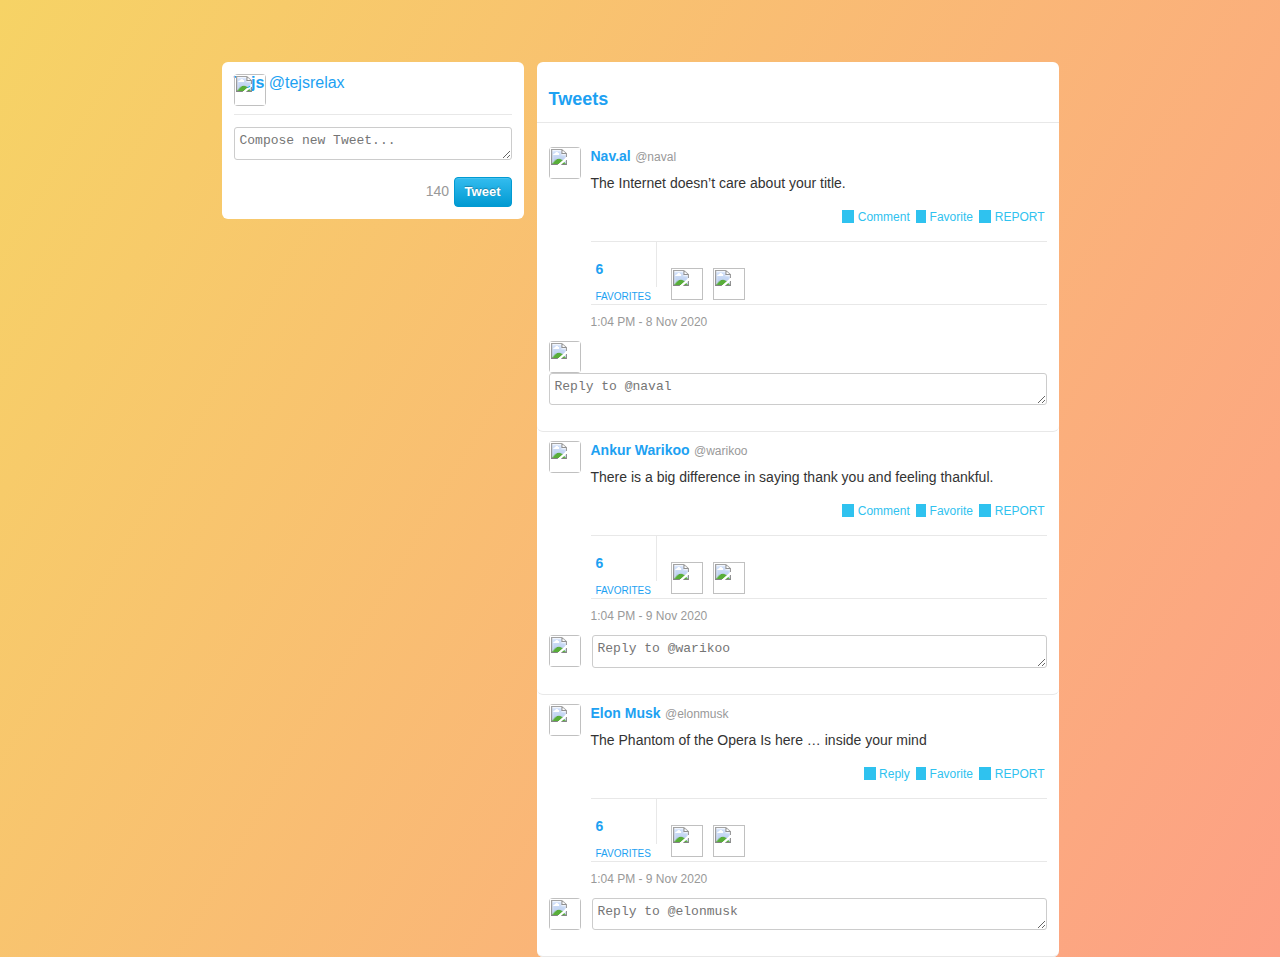
==== dwitter/index.html @ 4ed21bfe "gf" ====
<!DOCTYPE html>
<html lang="en-US">
	<head>
		<meta charset="UTF-8" />
    <meta name="viewport" content="width=device-width, initial-scale=1.0, maximum-scale=1.0" />

		<link rel="stylesheet" href="css/styles.css" type="text/css" />
	</head>
	<body>
		<div id="page-container">
			<div id="dashboard">
				<div id="profile-summary">
					<div class="content">
						<img class='avatar' src='img/a.svg' />
						<strong class="fullname">Tejs</strong>
						<span class="username">@tejsrelax</span>

					</div>
				</div>
				<div id="tweet-content">

					<textarea class="tweet-compose" placeholder="Compose new Tweet..."/></textarea>

					<div id="tweet-controls">

					
						<div id="char-count">140</div>

					
						<button class="button" id="tweet-submit">Tweet</button>
					</div>
				</div>
			</div>
			<div id="main">
				<h2>Tweets</h2>
				<div id="stream">

					<!--  a new tweet created  -->

					<div class="tweet">
						<div class="content">
							<img class="avatar" src="img/c.svg" />
							<strong class="fullname">Nav.al</strong>
							<span class="username">@naval</span>


							<p class="tweet-text">The Internet doesn’t care about your title.</p>

							<!-- tweet  -->

							<div class="tweet-actions">
								<ul>
									<li><span class="icon action-reply"></span> Comment</li>
									<li><span class="icon action-favorite"></span> Favorite</li>
									<li><span class="icon action-REPORT"></span> REPORT</li>
								</ul>
							</div>

							<!--  Retweets/timestamp/Reply -->

							<div class="stats">
								<div class="favorites">
									<p class="num-favorites">6</p>
									<p>FAVORITES</p>
								</div>
								<div class="users-interact">
									<div>

										<img src="img/a.svg" />
										<img src="img/c.svg" />
									</div>
								</div>

								<div class="time">
									1:04 PM - 8 Nov 2020
								</div>
							</div>
							<div class="Comment">
								<img class="avatar" src="img/a.svg" />
								<textarea class="tweet-compose" placeholder="Reply to @naval"/></textarea>
							</div>
						</div>
					</div><!-- .tweet -->

					<div class="tweet">
						<div class="content">
							<img class="avatar" src="img/b.svg" />
							<strong class="fullname">Ankur Warikoo</strong>
							<span class="username">@warikoo</span>
							<p class="tweet-text">There is a big difference in saying thank you and feeling thankful. </p>
							<div class="tweet-actions">
								<ul>
									<li><span class="icon action-reply"></span> Comment</li>
									<li><span class="icon action-favorite"></span> Favorite</li>
									<li><span class="icon action-REPORT"></span> REPORT</li>
								</ul>
							</div>
							<div class="stats">

								<div class="favorites">
									<p class="num-favorites">6</p>
									<p>FAVORITES</p>
								</div>
								<div class="users-interact">
									<div>
										<img src="img/a.svg" />
										<img src="img/c.svg" />
									</div>
								</div>
								<div class="time">
									1:04 PM - 9 Nov 2020
								</div>
							</div>
							<div class="reply">
								<img class="avatar" src="img/a.svg" />
								<textarea class="tweet-compose" placeholder="Reply to @warikoo"/></textarea>
							</div>
						</div>
					</div><!-- .tweet -->

					<div class="tweet">
						<div class="content">
							<img class="avatar" src="img/a.svg" />
							<strong class="fullname">Elon Musk</strong>
							<span class="username">@elonmusk</span>
							<p class="tweet-text">The Phantom of the Opera
								Is here … inside your mind</p>
							<div class="tweet-actions">
								<ul>
									<li><span class="icon action-reply"></span> Reply</li>
									<li><span class="icon action-favorite"></span> Favorite</li>
									<li><span class="icon action-REPORT"></span> REPORT</li>
								</ul>
							</div>
							<div class="stats">
								<div class="favorites">
									<p class="num-favorites">6</p>
									<p>FAVORITES</p>
								</div>
								<div class="users-interact">
									<div>
										<img src="img/c.svg" />
										<img src="img/b.svg" />
									</div>
								</div>
								<div class="time">
									1:04 PM - 9 Nov 2020
								</div>
							</div>
							<div class="reply">
								<img class="avatar" src="img/a.svg" />
								<textarea class="tweet-compose" placeholder="Reply to @elonmusk"/></textarea>
							</div>
						</div>
					</div><!-- .tweet -->
				</div><!-- #stream -->
			</div><!-- #main -->
		</div><!-- #page-container -->
	</body>
</html>
---- dwitter/css/styles.css ----
body {
  background-image: linear-gradient(120deg, #f6d365 0%, #fda085 100%);
  color: #1DA1F2;
  font-family: "Poppins", sans-serif;
  min-height: 100vh;
}

/* GLOBAL ELEMENTS */
.avatar {
	width: 32px;
	height: 32px;
	border-radius: 4px;
}
.button {
	color: #fff;
	text-shadow: 0 -1px 1px rgba(0,0,0,.25);
	background-color: #019ad2;
	background-repeat: repeat-x;
	background-image: -moz-linear-gradient(#33bcef,#019ad2);
	background-image: -ms-linear-gradient(#33bcef,#019ad2);
	background-image: -webkit-gradient(linear,left top,left bottom,color-stop(0%,#33bcef),color-stop(100%,#019ad2));
	background-image: -webkit-linear-gradient(#33bcef,#019ad2);
	background-image: -o-linear-gradient(#33bcef,#019ad2);
	background-image: linear-gradient(#33bcef,#019ad2);
	filter: progid:DXImageTransform.Microsoft.gradient(startColorstr='#33bcef',endColorstr='#019ad2',GradientType=0);
	border-color: #057ed0;
	-webkit-box-shadow: inset 0 1px 0 rgba(255,255,255,.1);
	box-shadow: inset 0 1px 0 rgba(255,255,255,.1);;
	display: inline-block;
	padding: 5px 10px;
	font-size: 13px;
	font-weight: bold;
	line-height: 18px;
	border: 1px solid #019ad2;
	cursor: pointer;
	border-radius: 4px;
}
.button:disabled {
	color: #777;
	text-shadow: 0 1px 1px rgba(255,255,255,.75);
	cursor: default;
	border: 1px solid #ccc;
	border-radius: 4px;
	background-color: #ddd;
	background-image: none;
	filter: alpha(opacity=65);
	opacity: .65;
	-webkit-box-shadow: none;
	box-shadow: none;background: #f5f5f5;
	padding: 5px 10px;
	font-size: 13px;
	font-weight: bold;
}

/* PAGE STRUCTURE */
#page-container {
	padding: 54px 14px 15px;
	margin: 0 auto;
	width: 837px;
}
#main {
	float: right;
	width: 522px;
	background-color: white;
	border-radius: 6px;
}
	#main h2 {
		font-size: 18px;
		padding: 12px;
		border-bottom: 1px solid #e8e8e8;
	}

/* DASHBOARD */
#dashboard {
	border-radius: 6px;
	background-color: white;
	float: left;
	width: 302px;
}
	/* Profile */
	#profile-summary, #tweet-content {
		padding: 12px;
	}
		#profile-summary .avatar {
			position: absolute;
			top: 0;
			left: 0;
		}
		#profile-summary .content {
			position: relative;
			border-bottom: 1px solid #e8e8e8;
			min-height: 40px;
		}
		#profile-summary .content p {
			margin-left: 42px;
			font-weight: bold;
			font-size: 14px;
			text-shadow: 0 1px 0 #fff;
		}

		#tweet-content {
			padding-top: 0;
		}

	/* Compose Tweet */
	.tweet-compose {
		width: 100%;
		height: 2.5em;
		font-size: 13px;
		padding: 5px;
		border: 1px solid #ccc;
		border-radius: 3px;
		margin-bottom: 1em;
		box-sizing: border-box;
	}
		#tweet-controls {
			text-align: right;
		}
			#tweet-controls div {
				display: inline-block;
			}
			#char-count {
				font-size: 14px;
				color: #999;
				text-shadow: 0 1px 1px rgba(255,255,255,.75);
			}

/* TWEET */
.tweet {
	clear: both;
	padding: 9px 12px;
	border-bottom: 1px solid #e8e8e8;
	min-height: 60px;
	border-radius: 6px;
}

	.tweet .avatar {
		float: left;
		margin-right: 10px;
	}
	.tweet .fullname {
		font-size: 14px;
	}
	.tweet .username {
		font-size: 12px;
		color: #999;
	}
	.tweet-text {
		font-size: 14px;
		color: #333;
		margin: 10px 0;
		padding-left: 42px;
	}

	.tweet-actions {
		text-align: right;
	}
		.tweet-actions ul {
			list-style-type: none;
		}
			.tweet-actions li {
				display: inline-block;
				font-size: 12px;
				color: #2FC2EF;
				cursor: pointer;
				margin-right: 2px;
			}

	.icon {
		color: #2FC2EF;
		background-color: #2FC2EF;
		width: 12px;
		height: 13px;
		display: inline-block;
		vertical-align: text-top;
		background-repeat: no-repeat;
		background-image: url(https://abs.twimg.com/a/1379560497/t1/img/twitter_web_sprite_icons.png);
	}

	.action-reply {
		background-position: 0 -190px;
	}

	.action-favorite {
		background-position: -40px -190px;
		width: 10px;
	}
	.action-more {
		background-position: -280px -190px;
		width: 15px;
	}

	.stats {
		margin: 12px 0 12px 42px;
		border-top: 1px solid #e8e8e8;
	}
		.stats, .stats div {
			box-sizing: border-box;
		}
		.num-retweets, .num-favorites {
			font-weight: bold;
			font-size: 14px;
			text-align: left;
		}
		.users-interact, .retweets, .favorites {
			display: inline-block;
			height: 45px;
			text-align: center;
			box-sizing: border-box;
			padding: 5px;
			padding-bottom: 8px;
		}

		.retweets, .favorites {
			font-size: 10px;
			border-right: 1px solid #e8e8e8;
		}

		.users-interact img {
			margin-top: 6px;
			margin-left: 5px;
			width: 32px; height: 32px;
		}

		.time {
			clear: both;
			font-size: 12px;
			color: #999;
			border-top: 1px solid #e8e8e8;
			padding-top: 10px;
		}

		.reply {
			position: relative;
			clear: both;
			padding-left: 43px;
		}
			.reply .avatar {
				position: absolute;
				top: 0;
				left: 0;
			}
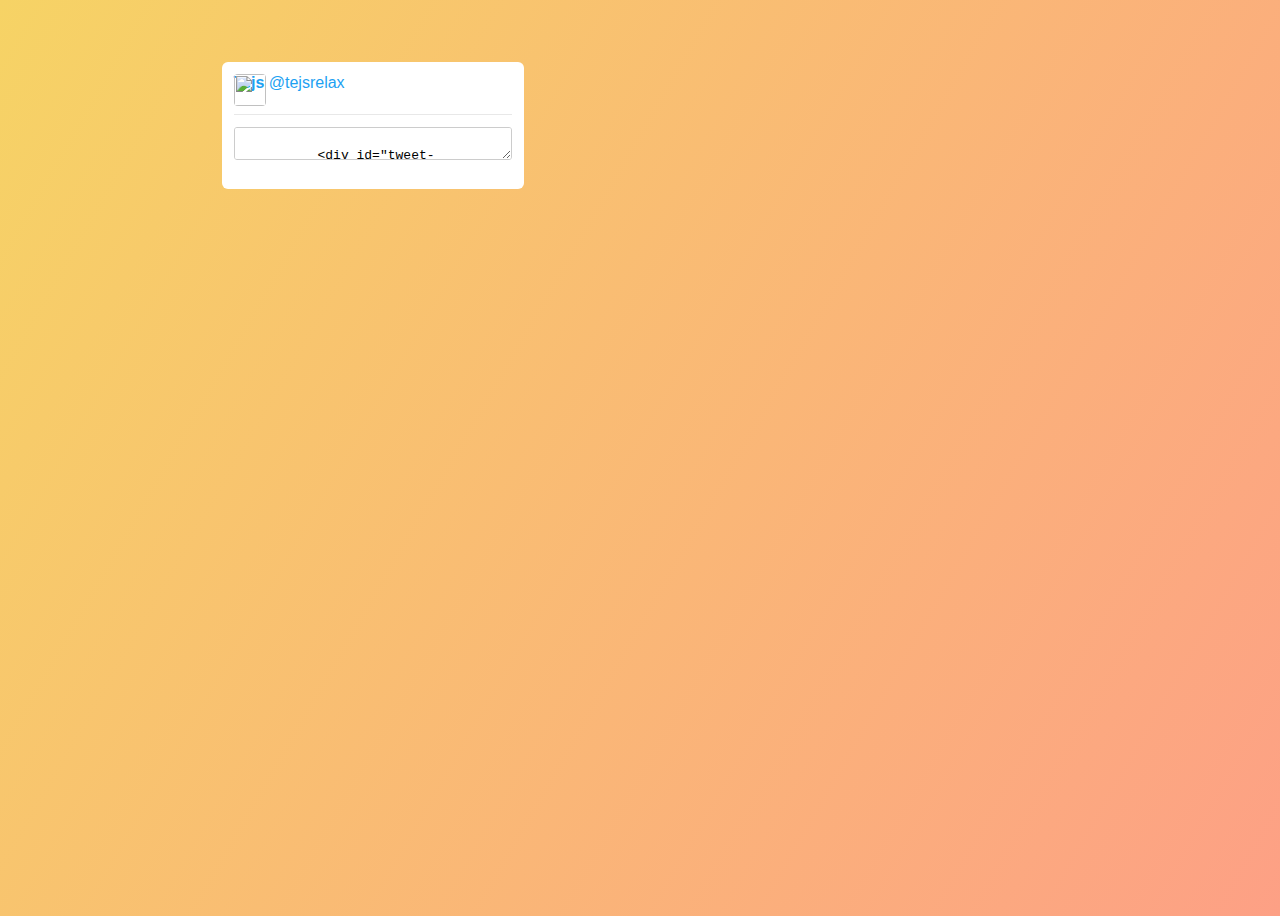
==== commit 7247d673: "chekin" ====
--- a/dwitter/index.html
+++ b/dwitter/index.html
@@ -1,160 +1,193 @@
 <!DOCTYPE html>
 <html lang="en-US">
-	<head>
-		<meta charset="UTF-8" />
-    <meta name="viewport" content="width=device-width, initial-scale=1.0, maximum-scale=1.0" />
+  <head>
+    <meta charset="UTF-8" />
+    <meta
+      name="viewport"
+      content="width=device-width, initial-scale=1.0, maximum-scale=1.0"
+    />
 
-		<link rel="stylesheet" href="css/styles.css" type="text/css" />
-	</head>
-	<body>
-		<div id="page-container">
-			<div id="dashboard">
-				<div id="profile-summary">
-					<div class="content">
-						<img class='avatar' src='img/a.svg' />
-						<strong class="fullname">Tejs</strong>
-						<span class="username">@tejsrelax</span>
+    <link rel="stylesheet" href="css/styles.css" type="text/css" />
+  </head>
+  <body>
+    <div id="page-container">
+      <div id="dashboard">
+        <div id="profile-summary">
+          <div class="content">
+            <img class="avatar" src="img/a.svg" />
+            <strong class="fullname">Tejs</strong>
+            <span class="username">@tejsrelax</span>
+          </div>
+        </div>
+        <div id="tweet-content">
+          <textarea class="tweet-compose" placeholder="Compose new Tweet..." />
 
-					</div>
-				</div>
-				<div id="tweet-content">
+          <div id="tweet-controls">
+            <div id="char-count">140</div>
 
-					<textarea class="tweet-compose" placeholder="Compose new Tweet..."/></textarea>
+            <button class="button" id="tweet-submit">Tweet</button>
+          </div>
+        </div>
+      </div>
+      <div id="main">
+        <h2>Tweets</h2>
+        <div id="stream">
+          <!--  a new tweet created  -->
 
-					<div id="tweet-controls">
+          <div class="tweet">
+            <div class="content">
+              <img class="avatar" src="img/c.svg" />
+              <strong class="fullname">Nav.al</strong>
+              <span class="username">@naval</span>
 
-					
-						<div id="char-count">140</div>
+              <p class="tweet-text">
+                The Internet doesn’t care about your title.
+              </p>
 
-					
-						<button class="button" id="tweet-submit">Tweet</button>
-					</div>
-				</div>
-			</div>
-			<div id="main">
-				<h2>Tweets</h2>
-				<div id="stream">
+              <!-- tweet  -->
 
-					<!--  a new tweet created  -->
+              <div class="tweet-actions">
+                <ul>
+                  <li>
+                    <span class="icon action-reply"></span>
+                    Comment
+                  </li>
+                  <li>
+                    <span class="icon action-favorite"></span>
+                    Favorite
+                  </li>
+                  <li>
+                    <span class="icon action-REPORT"></span>
+                    REPORT
+                  </li>
+                </ul>
+              </div>
 
-					<div class="tweet">
-						<div class="content">
-							<img class="avatar" src="img/c.svg" />
-							<strong class="fullname">Nav.al</strong>
-							<span class="username">@naval</span>
+              <!--  Retweets/timestamp/Reply -->
 
+              <div class="stats">
+                <div class="favorites">
+                  <p class="num-favorites">6</p>
+                  <p>FAVORITES</p>
+                </div>
+                <div class="users-interact">
+                  <div>
+                    <img src="img/a.svg" />
+                    <img src="img/c.svg" />
+                  </div>
+                </div>
 
-							<p class="tweet-text">The Internet doesn’t care about your title.</p>
+                <div class="time">1:04 PM - 8 Nov 2020</div>
+              </div>
+              <div class="reply">
+                <img class="avatar" src="img/a.svg" />
+                <textarea class="tweet-compose" placeholder="Reply to @naval" />
+              </div>
+            </div>
+          </div>
+          <!-- .tweet -->
 
-							<!-- tweet  -->
+          <div class="tweet">
+            <div class="content">
+              <img class="avatar" src="img/b.svg" />
+              <strong class="fullname">Ankur Warikoo</strong>
+              <span class="username">@warikoo</span>
+              <p class="tweet-text">
+                There is a big difference in saying thank you and feeling
+                thankful.
+              </p>
+              <div class="tweet-actions">
+                <ul>
+                  <li>
+                    <span class="icon action-reply"></span>
+                    Comment
+                  </li>
+                  <li>
+                    <span class="icon action-favorite"></span>
+                    Favorite
+                  </li>
+                  <li>
+                    <span class="icon action-REPORT"></span>
+                    REPORT
+                  </li>
+                </ul>
+              </div>
+              <div class="stats">
+                <div class="favorites">
+                  <p class="num-favorites">6</p>
+                  <p>FAVORITES</p>
+                </div>
+                <div class="users-interact">
+                  <div>
+                    <img src="img/a.svg" />
+                    <img src="img/c.svg" />
+                  </div>
+                </div>
+                <div class="time">1:04 PM - 9 Nov 2020</div>
+              </div>
+              <div class="reply">
+                <img class="avatar" src="img/a.svg" />
+                <textarea
+                  class="tweet-compose"
+                  placeholder="Reply to @warikoo"
+                />
+              </div>
+            </div>
+          </div>
+          <!-- .tweet -->
 
-							<div class="tweet-actions">
-								<ul>
-									<li><span class="icon action-reply"></span> Comment</li>
-									<li><span class="icon action-favorite"></span> Favorite</li>
-									<li><span class="icon action-REPORT"></span> REPORT</li>
-								</ul>
-							</div>
-
-							<!--  Retweets/timestamp/Reply -->
-
-							<div class="stats">
-								<div class="favorites">
-									<p class="num-favorites">6</p>
-									<p>FAVORITES</p>
-								</div>
-								<div class="users-interact">
-									<div>
-
-										<img src="img/a.svg" />
-										<img src="img/c.svg" />
-									</div>
-								</div>
-
-								<div class="time">
-									1:04 PM - 8 Nov 2020
-								</div>
-							</div>
-							<div class="Comment">
-								<img class="avatar" src="img/a.svg" />
-								<textarea class="tweet-compose" placeholder="Reply to @naval"/></textarea>
-							</div>
-						</div>
-					</div><!-- .tweet -->
-
-					<div class="tweet">
-						<div class="content">
-							<img class="avatar" src="img/b.svg" />
-							<strong class="fullname">Ankur Warikoo</strong>
-							<span class="username">@warikoo</span>
-							<p class="tweet-text">There is a big difference in saying thank you and feeling thankful. </p>
-							<div class="tweet-actions">
-								<ul>
-									<li><span class="icon action-reply"></span> Comment</li>
-									<li><span class="icon action-favorite"></span> Favorite</li>
-									<li><span class="icon action-REPORT"></span> REPORT</li>
-								</ul>
-							</div>
-							<div class="stats">
-
-								<div class="favorites">
-									<p class="num-favorites">6</p>
-									<p>FAVORITES</p>
-								</div>
-								<div class="users-interact">
-									<div>
-										<img src="img/a.svg" />
-										<img src="img/c.svg" />
-									</div>
-								</div>
-								<div class="time">
-									1:04 PM - 9 Nov 2020
-								</div>
-							</div>
-							<div class="reply">
-								<img class="avatar" src="img/a.svg" />
-								<textarea class="tweet-compose" placeholder="Reply to @warikoo"/></textarea>
-							</div>
-						</div>
-					</div><!-- .tweet -->
-
-					<div class="tweet">
-						<div class="content">
-							<img class="avatar" src="img/a.svg" />
-							<strong class="fullname">Elon Musk</strong>
-							<span class="username">@elonmusk</span>
-							<p class="tweet-text">The Phantom of the Opera
-								Is here … inside your mind</p>
-							<div class="tweet-actions">
-								<ul>
-									<li><span class="icon action-reply"></span> Reply</li>
-									<li><span class="icon action-favorite"></span> Favorite</li>
-									<li><span class="icon action-REPORT"></span> REPORT</li>
-								</ul>
-							</div>
-							<div class="stats">
-								<div class="favorites">
-									<p class="num-favorites">6</p>
-									<p>FAVORITES</p>
-								</div>
-								<div class="users-interact">
-									<div>
-										<img src="img/c.svg" />
-										<img src="img/b.svg" />
-									</div>
-								</div>
-								<div class="time">
-									1:04 PM - 9 Nov 2020
-								</div>
-							</div>
-							<div class="reply">
-								<img class="avatar" src="img/a.svg" />
-								<textarea class="tweet-compose" placeholder="Reply to @elonmusk"/></textarea>
-							</div>
-						</div>
-					</div><!-- .tweet -->
-				</div><!-- #stream -->
-			</div><!-- #main -->
-		</div><!-- #page-container -->
-	</body>
-</html>+          <div class="tweet">
+            <div class="content">
+              <img class="avatar" src="img/a.svg" />
+              <strong class="fullname">Elon Musk</strong>
+              <span class="username">@elonmusk</span>
+              <p class="tweet-text">
+                The Phantom of the Opera Is here … inside your mind
+              </p>
+              <div class="tweet-actions">
+                <ul>
+                  <li>
+                    <span class="icon action-reply"></span>
+                    Reply
+                  </li>
+                  <li>
+                    <span class="icon action-favorite"></span>
+                    Favorite
+                  </li>
+                  <li>
+                    <span class="icon action-REPORT"></span>
+                    REPORT
+                  </li>
+                </ul>
+              </div>
+              <div class="stats">
+                <div class="favorites">
+                  <p class="num-favorites">6</p>
+                  <p>FAVORITES</p>
+                </div>
+                <div class="users-interact">
+                  <div>
+                    <img src="img/c.svg" />
+                    <img src="img/b.svg" />
+                  </div>
+                </div>
+                <div class="time">1:04 PM - 9 Nov 2020</div>
+              </div>
+              <div class="reply">
+                <img class="avatar" src="img/a.svg" />
+                <textarea
+                  class="tweet-compose"
+                  placeholder="Reply to @elonmusk"
+                />
+              </div>
+            </div>
+          </div>
+          <!-- .tweet -->
+        </div>
+        <!-- #stream -->
+      </div>
+      <!-- #main -->
+    </div>
+    <!-- #page-container -->
+  </body>
+</html>
